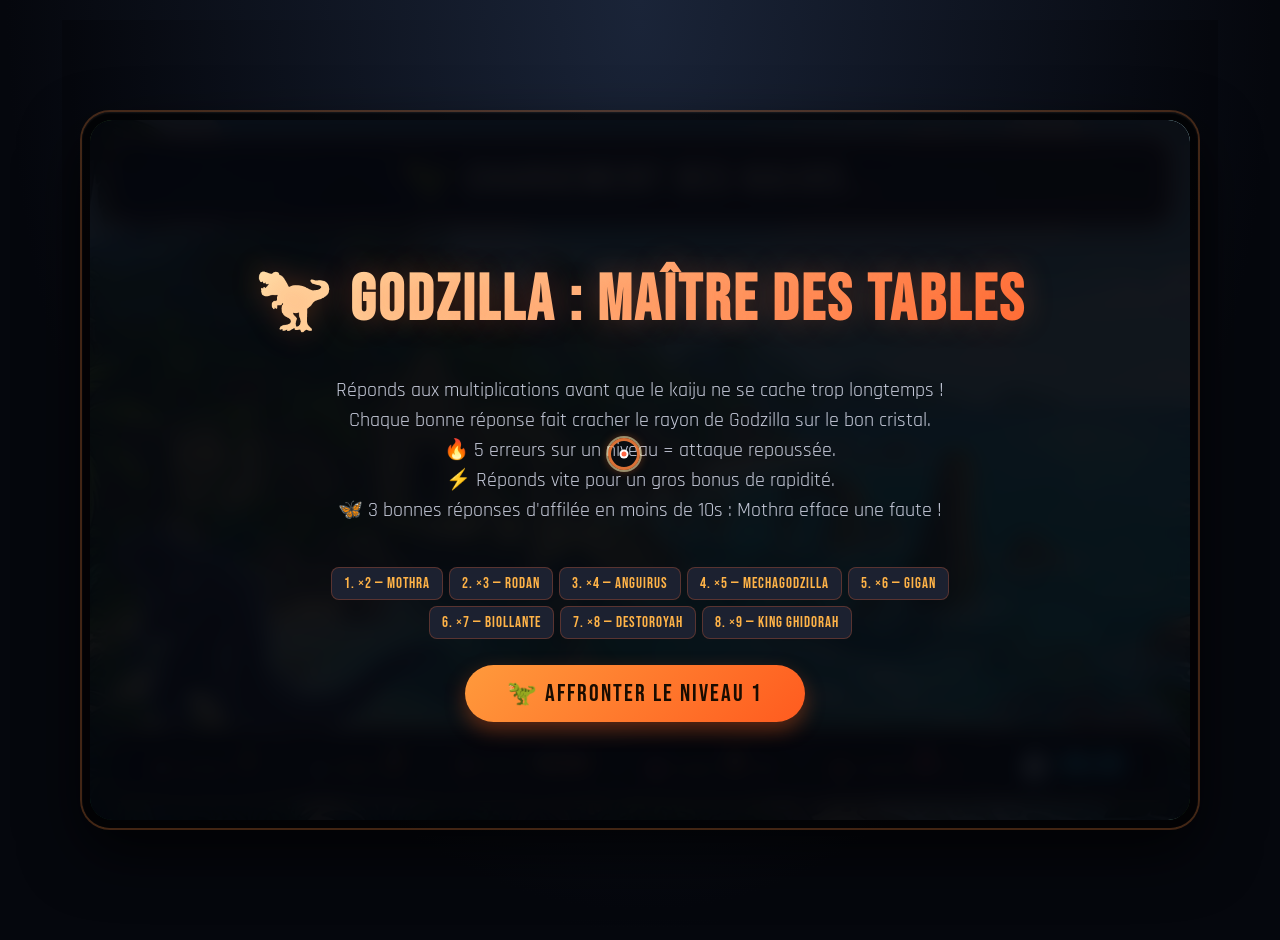
==== godzilla-maitre-des-tables/index.html @ ed69ff7e "Add files via upload" ====
<!DOCTYPE html>
<html lang="fr">
<head>
    <meta charset="UTF-8">
    <meta name="viewport" content="width=device-width, initial-scale=1.0, user-scalable=no">
    <title>Godzilla : Maître des Tables</title>
    <link rel="stylesheet" href="style.css">
</head>
<body>
<div id="game-wrapper">
    <div id="game-container">
        <canvas id="gameCanvas" width="1100" height="700"></canvas>

        <div id="palier-flash"></div>
        <div id="combo-indicator"></div>

        <div id="phrase-area">
            <div id="phrase-card">🦖 Chargement des kaijus...</div>
        </div>

        <div id="stats-bar">
            <div class="stat-item">
                <span class="stat-label">🌋 Niveau</span>
                <span class="stat-value" id="lbl-level">1</span>
            </div>
            <div class="stat-item">
                <span class="stat-label">✖️ Table</span>
                <span class="stat-value" id="lbl-table">2</span>
            </div>
            <div class="stat-item">
                <span class="stat-label">👹 Kaiju</span>
                <span class="stat-value" id="lbl-kaiju" style="font-size:20px;">Mothra</span>
            </div>
            <div class="stat-item">
                <span class="stat-label">🎯 Score</span>
                <span class="stat-value" id="lbl-score">0</span>
                <span style="font-size:18px; color:#ffb347;">/10</span>
            </div>
            <div class="stat-item">
                <span class="stat-label">💥 Fautes</span>
                <span class="stat-value" id="lbl-errors" style="background:linear-gradient(135deg,#ff8888,#ff4444); -webkit-background-clip:text;">0</span>
                <span style="font-size:18px; color:#ff8888;">/5</span>
            </div>
            <div id="chrono-box">⏱️ 00.0s</div>
        </div>

        <div id="start-screen" class="screen">
            <h1>🦖 GODZILLA : MAÎTRE DES TABLES</h1>
            <p>
                Réponds aux multiplications avant que le kaiju ne se cache trop longtemps !<br>
                Chaque bonne réponse fait cracher le rayon de Godzilla sur le bon cristal.<br>
                🔥 5 erreurs sur un niveau = attaque repoussée.<br>
                ⚡ Réponds vite pour un gros bonus de rapidité.<br>
                🦋 3 bonnes réponses d'affilée en moins de 10s : Mothra efface une faute !
            </p>
            <div class="levels-track" id="levels-track"></div>
            <button id="btn-start" disabled>🦖 Affronter le niveau 1</button>
            <div id="loading-label" style="margin-top:14px; font-size:14px; color:#ffb347; letter-spacing:1px;">Chargement des images...</div>
        </div>

        <div id="end-screen" class="screen hidden">
            <h1 id="end-title">Fin de partie</h1>
            <p id="end-desc"></p>
            <div>
                <button id="btn-retry-level" class="hidden">🔁 Réessayer ce niveau</button>
                <button id="btn-restart-all" class="secondary hidden">↩️ Repartir du niveau 1</button>
                <button id="btn-play-again" class="hidden">✨ Rejouer</button>
            </div>
        </div>
    </div>
</div>

<div id="custom-cursor">
    <div class="crosshair-ring"></div>
    <div class="crosshair-dot"></div>
</div>

<script src="game.js"></script>
<script>
    // remplit la piste de niveaux sur l'écran de démarrage
    (function () {
        const track = document.getElementById("levels-track");
        LEVELS.forEach((lvl, i) => {
            const chip = document.createElement("div");
            chip.className = "level-chip";
            chip.textContent = `${i + 1}. ×${lvl.table} — ${lvl.nom}`;
            track.appendChild(chip);
        });
    })();
</script>
</body>
</html>
---- godzilla-maitre-des-tables/style.css ----
/* ============================================================
   GODZILLA : MAÎTRE DES TABLES — styles
   Thème "alerte kaiju" : panneaux HUD métalliques, accents
   orange-rouge (dos de Godzilla) + cyan (rayon atomique)
   ============================================================ */

@import url('https://fonts.googleapis.com/css2?family=Bebas+Neue&family=Rajdhani:wght@500;600;700&display=swap');

* {
    box-sizing: border-box;
    user-select: none;
    -webkit-tap-highlight-color: transparent;
}

html, body {
    margin: 0;
    min-height: 100vh;
    background: radial-gradient(ellipse at 50% 0%, #1a2438 0%, #05070d 70%);
    display: flex;
    justify-content: center;
    align-items: center;
    font-family: 'Rajdhani', 'Segoe UI', sans-serif;
    padding: 20px;
    cursor: none;
}

#game-wrapper {
    position: relative;
    border-radius: 28px;
    box-shadow:
        0 0 0 2px rgba(255, 140, 60, 0.25),
        0 25px 60px rgba(0,0,0,0.7),
        inset 0 1px 2px rgba(255,255,255,0.08);
    background: #000000aa;
    padding: 8px;
}

#game-container {
    position: relative;
    width: 1100px;
    height: 700px;
    border-radius: 22px;
    overflow: hidden;
    box-shadow: inset 0 0 40px rgba(0,0,0,0.75);
    background: #06080f;
}

canvas {
    display: block;
    width: 100%;
    height: 100%;
}

/* ---------- Bandeau question ---------- */
#phrase-area {
    position: absolute;
    top: 18px;
    left: 20px;
    right: 20px;
    background: linear-gradient(135deg, rgba(10,14,24,0.92), rgba(30,14,10,0.92));
    backdrop-filter: blur(10px);
    border-radius: 18px;
    padding: 14px 30px;
    text-align: center;
    z-index: 10;
    border: 2px solid #ff6b35;
    box-shadow: 0 8px 22px rgba(0,0,0,0.55), 0 0 18px rgba(255,107,53,0.25);
    pointer-events: none;
}

#phrase-card {
    font-family: 'Bebas Neue', 'Rajdhani', sans-serif;
    font-size: 42px;
    letter-spacing: 3px;
    color: #fff3e0;
    text-shadow: 0 2px 8px rgba(0,0,0,0.8), 0 0 14px rgba(255,140,60,0.35);
}

/* ---------- Barre de stats ---------- */
#stats-bar {
    position: absolute;
    bottom: 18px;
    left: 20px;
    right: 20px;
    background: linear-gradient(135deg, rgba(8,10,18,0.9), rgba(20,10,8,0.92));
    backdrop-filter: blur(8px);
    border-radius: 16px;
    padding: 10px 22px;
    display: flex;
    justify-content: space-between;
    align-items: center;
    z-index: 10;
    border-top: 2px solid #ffb347;
    border-bottom: 2px solid #ffb347;
    pointer-events: none;
    font-weight: 600;
}

.stat-item {
    display: flex;
    align-items: baseline;
    gap: 10px;
    background: rgba(0,0,0,0.45);
    padding: 5px 18px;
    border-radius: 12px;
    border: 1px solid rgba(255,178,71,0.2);
}

.stat-label {
    font-size: 15px;
    color: #ffb347;
    letter-spacing: 1.5px;
    text-transform: uppercase;
}

.stat-value {
    font-family: 'Bebas Neue', sans-serif;
    font-size: 32px;
    letter-spacing: 1px;
    background: linear-gradient(135deg, #ffd966, #ff6b35);
    -webkit-background-clip: text;
    background-clip: text;
    color: transparent;
}

#chrono-box {
    background: rgba(0,0,0,0.6);
    padding: 6px 22px;
    border-radius: 12px;
    font-family: 'Bebas Neue', monospace;
    font-size: 28px;
    letter-spacing: 3px;
    color: #4de3ff;
    text-shadow: 0 0 10px #1ec8ff;
    border: 1px solid rgba(77,227,255,0.3);
}

/* ---------- Combo Mothra ---------- */
#combo-indicator {
    position: absolute;
    top: 95px;
    left: 50%;
    transform: translateX(-50%) scale(0.8);
    background: linear-gradient(135deg, rgba(255,178,20,0.95), rgba(255,110,20,0.95));
    color: #221000;
    font-family: 'Bebas Neue', sans-serif;
    font-size: 24px;
    letter-spacing: 2px;
    padding: 8px 26px;
    border-radius: 40px;
    z-index: 60;
    opacity: 0;
    transition: opacity 0.25s ease, transform 0.25s ease;
    box-shadow: 0 0 22px rgba(255,178,20,0.7);
    pointer-events: none;
    white-space: nowrap;
}
#combo-indicator.show {
    opacity: 1;
    transform: translateX(-50%) scale(1);
}

/* ---------- Carte "Leçon express" ---------- */
.help-card {
    position: absolute;
    right: -420px;
    bottom: 100px;
    width: 340px;
    background: #10131c;
    border-radius: 18px;
    box-shadow: 0 14px 32px rgba(0,0,0,0.55), inset 0 1px 0 rgba(255,255,255,0.06);
    z-index: 150;
    font-family: 'Rajdhani', sans-serif;
    transition: right 0.35s cubic-bezier(0.2, 0.9, 0.4, 1.1);
    border-left: 6px solid #ff6b35;
    cursor: pointer;
    color: #e8e8ee;
}
.help-card:hover { background: #151a26; }

.card-header {
    background: #1c2130;
    padding: 12px 18px;
    border-radius: 18px 18px 0 0;
    font-family: 'Bebas Neue', sans-serif;
    font-size: 20px;
    letter-spacing: 1.5px;
    color: #ff9a57;
    display: flex;
    justify-content: space-between;
    align-items: center;
    border-bottom: 2px solid #ff6b3555;
}
.close-card {
    font-size: 22px;
    font-weight: bold;
    cursor: pointer;
    color: #8a8fa3;
    width: 28px;
    text-align: center;
    border-radius: 20px;
}
.close-card:hover { color: #ff6b35; background: #ffffff11; }

.card-body { padding: 16px 20px; }
.card-body .correction {
    background: #14261a;
    border-radius: 12px;
    padding: 10px 14px;
    font-family: 'Bebas Neue', monospace;
    font-size: 22px;
    letter-spacing: 1px;
    color: #6fe08a;
    margin-bottom: 12px;
    border-left: 4px solid #3fae5c;
}
.card-body .explanation { font-size: 15px; line-height: 1.4; color: #cfd2df; margin: 10px 0; }
.card-body .rule {
    background: #2a1c0f;
    border-radius: 12px;
    padding: 10px 14px;
    font-size: 14px;
    border-left: 4px solid #ffb347;
    color: #ffdcae;
    margin-top: 10px;
}
.card-footer {
    font-size: 11px;
    padding: 8px 18px 12px;
    color: #6c7185;
    border-top: 1px solid #ffffff10;
    text-align: center;
}

/* ---------- Écrans start / end ---------- */
.screen {
    position: absolute;
    top: 0; left: 0; width: 100%; height: 100%;
    background: rgba(4,6,12,0.93);
    backdrop-filter: blur(10px);
    display: flex;
    flex-direction: column;
    justify-content: center;
    align-items: center;
    text-align: center;
    z-index: 30;
    padding: 20px;
}

.screen h1 {
    font-family: 'Bebas Neue', sans-serif;
    font-size: 64px;
    letter-spacing: 3px;
    margin-bottom: 16px;
    background: linear-gradient(135deg, #ffe6b0, #ff6b35);
    -webkit-background-clip: text;
    background-clip: text;
    color: transparent;
    text-shadow: 0 0 30px rgba(255,107,53,0.25);
}

.screen p { font-size: 20px; color: #c7cbdb; max-width: 640px; line-height: 1.5; }

.screen .levels-track {
    display: flex;
    gap: 6px;
    margin-top: 22px;
    flex-wrap: wrap;
    justify-content: center;
    max-width: 700px;
}
.level-chip {
    font-family: 'Bebas Neue', sans-serif;
    font-size: 15px;
    letter-spacing: 1px;
    padding: 6px 12px;
    border-radius: 8px;
    background: #1c2130;
    border: 1px solid #ff6b3544;
    color: #ffb347;
}

button {
    padding: 14px 42px;
    font-family: 'Bebas Neue', sans-serif;
    font-size: 24px;
    letter-spacing: 2px;
    cursor: pointer;
    background: linear-gradient(135deg, #ff9a3c, #ff5b1f);
    border: none;
    border-radius: 40px;
    color: #1a0c00;
    margin-top: 26px;
    margin-right: 10px;
    transition: transform 0.15s, box-shadow 0.15s;
    box-shadow: 0 8px 20px rgba(255,90,20,0.35);
}
button:hover { transform: scale(1.05); box-shadow: 0 12px 26px rgba(255,90,20,0.5); }
button.secondary {
    background: transparent;
    color: #ffb347;
    border: 2px solid #ffb34766;
    box-shadow: none;
}
button.secondary:hover { background: #ffb34718; }

.hidden { display: none !important; }

/* ---------- Curseur viseur ---------- */
#custom-cursor {
    position: fixed;
    width: 32px; height: 32px;
    pointer-events: none;
    z-index: 9999;
    transform: translate(-50%, -50%);
}
.crosshair-ring {
    position: absolute; width: 100%; height: 100%;
    border: 3px solid rgba(255,130,60,0.85);
    border-radius: 50%;
    box-shadow: 0 0 0 2px rgba(255,255,200,0.5), 0 0 10px rgba(255,110,30,0.5);
}
.crosshair-dot {
    position: absolute; top: 50%; left: 50%;
    width: 5px; height: 5px;
    background: #ff6644;
    border-radius: 50%;
    transform: translate(-50%, -50%);
    box-shadow: 0 0 0 2px white;
}

@keyframes confetti {
    0% { transform: translateY(0) rotate(0deg); opacity: 1; }
    100% { transform: translateY(110px) rotate(720deg); opacity: 0; }
}

@keyframes paletteFlash {
    0% { opacity: 0; }
    15% { opacity: 0.55; }
    100% { opacity: 0; }
}
#palier-flash {
    position: absolute;
    top: 0; left: 0; width: 100%; height: 100%;
    background: radial-gradient(circle, rgba(255,255,255,0.9), rgba(255,140,50,0.2) 60%, transparent 75%);
    pointer-events: none;
    opacity: 0;
    z-index: 55;
}
#palier-flash.active { animation: paletteFlash 0.7s ease-out; }
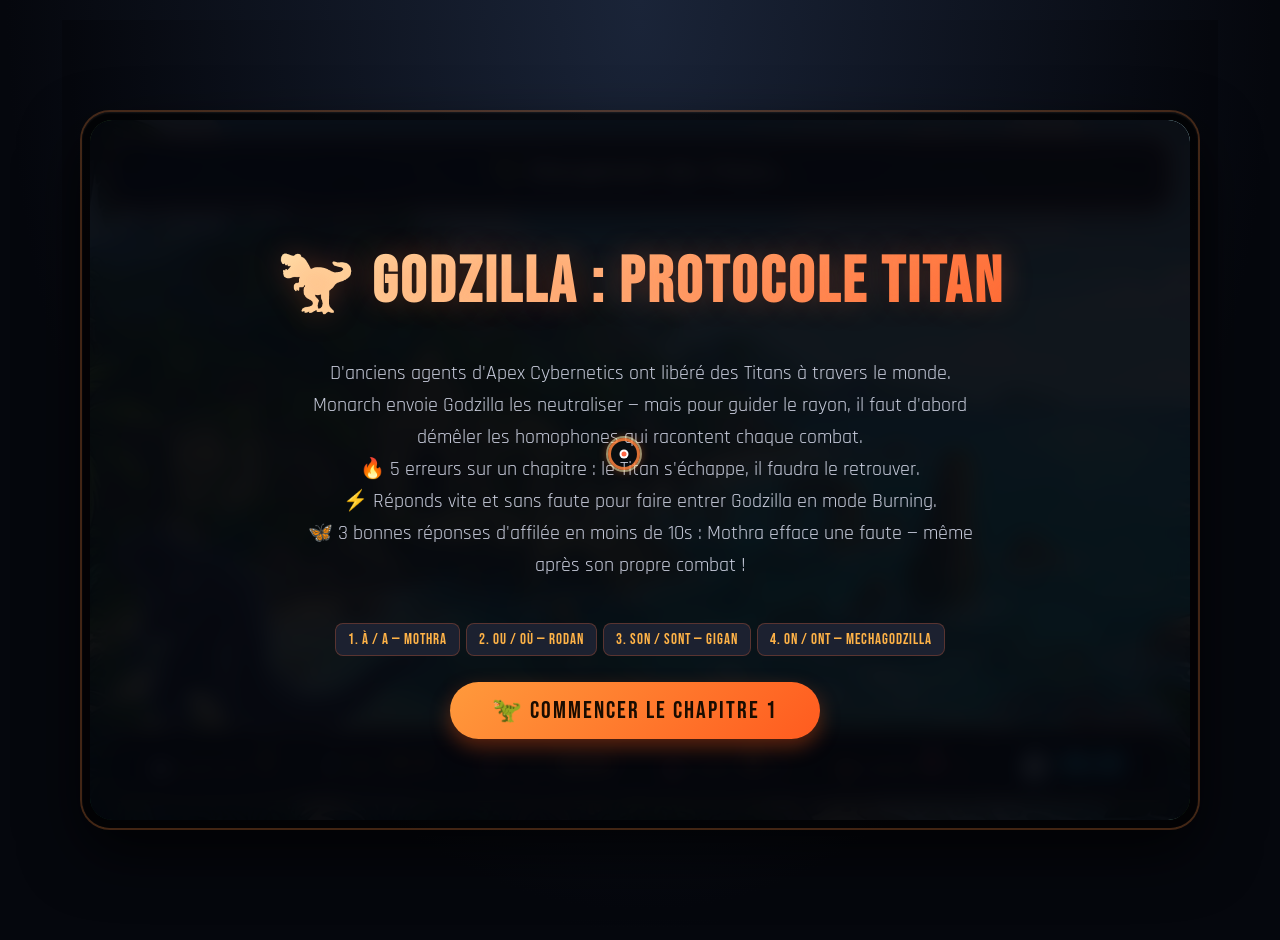
==== commit b056a588: "Add files via upload" ====
--- a/godzilla-maitre-des-tables/index.html
+++ b/godzilla-maitre-des-tables/index.html
@@ -3,7 +3,7 @@
 <head>
     <meta charset="UTF-8">
     <meta name="viewport" content="width=device-width, initial-scale=1.0, user-scalable=no">
-    <title>Godzilla : Maître des Tables</title>
+    <title>Godzilla : Protocole Titan</title>
     <link rel="stylesheet" href="style.css">
 </head>
 <body>
@@ -13,28 +13,29 @@
 
         <div id="palier-flash"></div>
         <div id="combo-indicator"></div>
+        <div id="burning-indicator">🔥 GODZILLA EN MODE BURNING</div>
 
         <div id="phrase-area">
-            <div id="phrase-card">🦖 Chargement des kaijus...</div>
+            <div id="phrase-card">🦖 Chargement des Titans...</div>
         </div>
 
         <div id="stats-bar">
             <div class="stat-item">
-                <span class="stat-label">🌋 Niveau</span>
+                <span class="stat-label">📖 Chapitre</span>
                 <span class="stat-value" id="lbl-level">1</span>
             </div>
             <div class="stat-item">
-                <span class="stat-label">✖️ Table</span>
-                <span class="stat-value" id="lbl-table">2</span>
+                <span class="stat-label">⚔️ Duel</span>
+                <span class="stat-value" id="lbl-table" style="font-size:22px;">à / a</span>
             </div>
             <div class="stat-item">
-                <span class="stat-label">👹 Kaiju</span>
+                <span class="stat-label">👹 Titan</span>
                 <span class="stat-value" id="lbl-kaiju" style="font-size:20px;">Mothra</span>
             </div>
             <div class="stat-item">
                 <span class="stat-label">🎯 Score</span>
                 <span class="stat-value" id="lbl-score">0</span>
-                <span style="font-size:18px; color:#ffb347;">/10</span>
+                <span id="lbl-score-max" style="font-size:18px; color:#ffb347;">/8</span>
             </div>
             <div class="stat-item">
                 <span class="stat-label">💥 Fautes</span>
@@ -45,25 +46,31 @@
         </div>
 
         <div id="start-screen" class="screen">
-            <h1>🦖 GODZILLA : MAÎTRE DES TABLES</h1>
+            <h1>🦖 GODZILLA : PROTOCOLE TITAN</h1>
             <p>
-                Réponds aux multiplications avant que le kaiju ne se cache trop longtemps !<br>
-                Chaque bonne réponse fait cracher le rayon de Godzilla sur le bon cristal.<br>
-                🔥 5 erreurs sur un niveau = attaque repoussée.<br>
-                ⚡ Réponds vite pour un gros bonus de rapidité.<br>
-                🦋 3 bonnes réponses d'affilée en moins de 10s : Mothra efface une faute !
+                D'anciens agents d'Apex Cybernetics ont libéré des Titans à travers le monde. Monarch envoie Godzilla les neutraliser — mais pour guider le rayon, il faut d'abord démêler les homophones qui racontent chaque combat.<br>
+                🔥 5 erreurs sur un chapitre : le Titan s'échappe, il faudra le retrouver.<br>
+                ⚡ Réponds vite et sans faute pour faire entrer Godzilla en mode Burning.<br>
+                🦋 3 bonnes réponses d'affilée en moins de 10s : Mothra efface une faute — même après son propre combat !
             </p>
             <div class="levels-track" id="levels-track"></div>
-            <button id="btn-start" disabled>🦖 Affronter le niveau 1</button>
+            <button id="btn-start" disabled>🦖 Commencer le chapitre 1</button>
             <div id="loading-label" style="margin-top:14px; font-size:14px; color:#ffb347; letter-spacing:1px;">Chargement des images...</div>
+        </div>
+
+        <div id="chapter-screen" class="screen hidden">
+            <div class="chapter-eyebrow" id="chapter-eyebrow">Chapitre 1 · Mothra</div>
+            <h1 id="chapter-title">Titre du chapitre</h1>
+            <p id="chapter-text"></p>
+            <button id="btn-chapter-continue">Continuer</button>
         </div>
 
         <div id="end-screen" class="screen hidden">
             <h1 id="end-title">Fin de partie</h1>
             <p id="end-desc"></p>
             <div>
-                <button id="btn-retry-level" class="hidden">🔁 Réessayer ce niveau</button>
-                <button id="btn-restart-all" class="secondary hidden">↩️ Repartir du niveau 1</button>
+                <button id="btn-retry-level" class="hidden">🔁 Réessayer ce chapitre</button>
+                <button id="btn-restart-all" class="secondary hidden">↩️ Repartir du chapitre 1</button>
                 <button id="btn-play-again" class="hidden">✨ Rejouer</button>
             </div>
         </div>
@@ -77,13 +84,13 @@
 
 <script src="game.js"></script>
 <script>
-    // remplit la piste de niveaux sur l'écran de démarrage
+    // remplit la piste de chapitres sur l'écran de démarrage
     (function () {
         const track = document.getElementById("levels-track");
         LEVELS.forEach((lvl, i) => {
             const chip = document.createElement("div");
             chip.className = "level-chip";
-            chip.textContent = `${i + 1}. ×${lvl.table} — ${lvl.nom}`;
+            chip.textContent = `${i + 1}. ${lvl.pairLabel} — ${lvl.nom}`;
             track.appendChild(chip);
         });
     })();
--- a/godzilla-maitre-des-tables/style.css
+++ b/godzilla-maitre-des-tables/style.css
@@ -1,7 +1,8 @@
 /* ============================================================
-   GODZILLA : MAÎTRE DES TABLES — styles
+   GODZILLA : PROTOCOLE TITAN — styles
    Thème "alerte kaiju" : panneaux HUD métalliques, accents
-   orange-rouge (dos de Godzilla) + cyan (rayon atomique)
+   orange-rouge (dos de Godzilla) + cyan (rayon atomique) + rose
+   magenta (mode Burning / Godzilla Évolué)
    ============================================================ */
 
 @import url('https://fonts.googleapis.com/css2?family=Bebas+Neue&family=Rajdhani:wght@500;600;700&display=swap');
@@ -69,11 +70,25 @@
 }
 
 #phrase-card {
-    font-family: 'Bebas Neue', 'Rajdhani', sans-serif;
-    font-size: 42px;
-    letter-spacing: 3px;
+    font-family: 'Rajdhani', sans-serif;
+    font-weight: 700;
+    font-size: 25px;
+    line-height: 1.5;
+    letter-spacing: 0.3px;
     color: #fff3e0;
     text-shadow: 0 2px 8px rgba(0,0,0,0.8), 0 0 14px rgba(255,140,60,0.35);
+}
+
+.blank-gap {
+    display: inline-block;
+    min-width: 64px;
+    padding: 0 10px;
+    margin: 0 2px;
+    border-bottom: 3px solid #ff9a57;
+    color: #ff9a57;
+    font-family: 'Bebas Neue', sans-serif;
+    font-size: 28px;
+    letter-spacing: 2px;
 }
 
 /* ---------- Barre de stats ---------- */
@@ -158,6 +173,36 @@
 #combo-indicator.show {
     opacity: 1;
     transform: translateX(-50%) scale(1);
+}
+
+/* ---------- Mode Burning (Godzilla Évolué) ---------- */
+#burning-indicator {
+    position: absolute;
+    top: 95px;
+    left: 20px;
+    background: linear-gradient(135deg, rgba(255,47,176,0.95), rgba(255,20,120,0.95));
+    color: #2b0018;
+    font-family: 'Bebas Neue', sans-serif;
+    font-size: 20px;
+    letter-spacing: 1.5px;
+    padding: 8px 22px;
+    border-radius: 40px;
+    z-index: 60;
+    opacity: 0;
+    transform: scale(0.85);
+    transition: opacity 0.25s ease, transform 0.25s ease;
+    box-shadow: 0 0 22px rgba(255,47,176,0.7);
+    pointer-events: none;
+    white-space: nowrap;
+}
+#burning-indicator.show {
+    opacity: 1;
+    transform: scale(1);
+    animation: burningPulse 1.1s ease-in-out infinite;
+}
+@keyframes burningPulse {
+    0%, 100% { box-shadow: 0 0 16px rgba(255,47,176,0.6); }
+    50% { box-shadow: 0 0 30px rgba(255,47,176,0.95); }
 }
 
 /* ---------- Carte "Leçon express" ---------- */
@@ -259,7 +304,18 @@
     text-shadow: 0 0 30px rgba(255,107,53,0.25);
 }
 
-.screen p { font-size: 20px; color: #c7cbdb; max-width: 640px; line-height: 1.5; }
+.chapter-eyebrow {
+    font-family: 'Bebas Neue', sans-serif;
+    font-size: 18px;
+    letter-spacing: 4px;
+    text-transform: uppercase;
+    color: #ff9a57;
+    margin-bottom: 6px;
+}
+
+#chapter-screen h1 { font-size: 42px; }
+
+.screen p { font-size: 20px; color: #c7cbdb; max-width: 680px; line-height: 1.6; }
 
 .screen .levels-track {
     display: flex;
